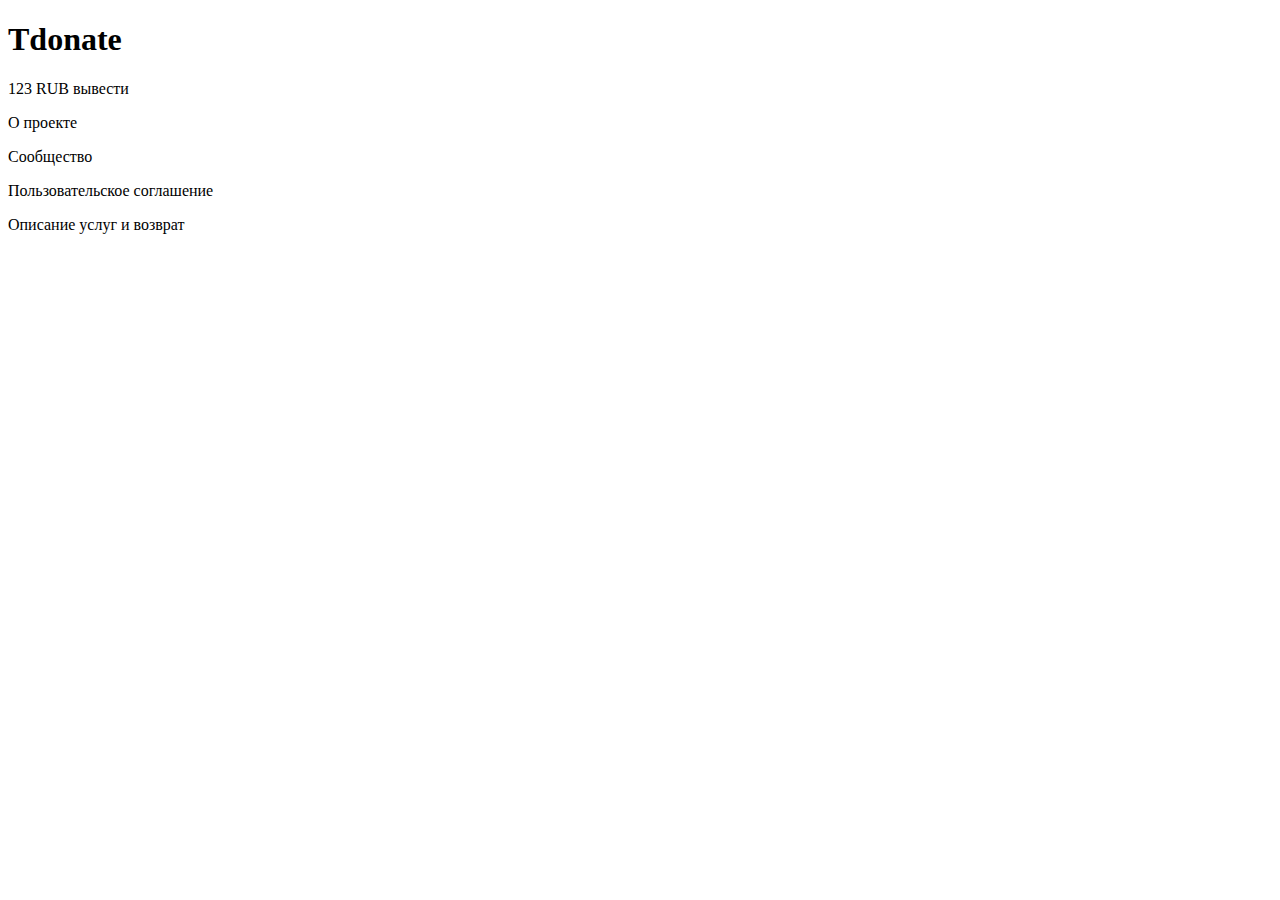
==== Ancillary/index.html @ 6751d351 "added head and footer blocks" ====
<!DOCTYPE html>
<html lang="en">
<head>
  <meta charset="UTF-8">
  <meta http-equiv="X-UA-Compatible" content="IE=edge">
  <meta name="viewport" content="width=device-width, initial-scale=1.0">
  <link href="https://fonts.googleapis.com/css2?family=Roboto:wght@100;300;400;500;700;900&display=swap" rel="stylesheet">
  <link rel="stylesheet" href="./source/style/style.css">

  
  <title>Tdonate</title>
</head>
<body>
<!--head-->
  <div class="head">
    <div class="big-desktop">
      <h1 class="logo">Tdonate</h1>
      <p class="withdraw">123 RUB вывести</p>
    </div>
  </div>
<div class="wrap">
<!--main-->
  <div class="main">
   
  </div>
</div>
<!--footer-->
  <div class="footer">
    <div class="big-desktop">
       <div class="footer-containers">
      <div class="container">
        <p class="filling">О проекте</p>
        <p class="filling">Сообщество</p>
      </div>
      <div class="container">
        <p class="filling">Пользовательское соглашение</p>
        <p class="filling">Описание услуг и возврат</p>
      </div>
      <div class="icons">
        <div class="container-icon">
          <img src="./img/icons/skype.png" class="icons-logo"/>
        </div>
        <div class="container-icon">
          <img src="./img/icons/vk.png" class="icons-logo vk"/>
        </div>
      </div>
    </div>
  </div>

</body>

</html>
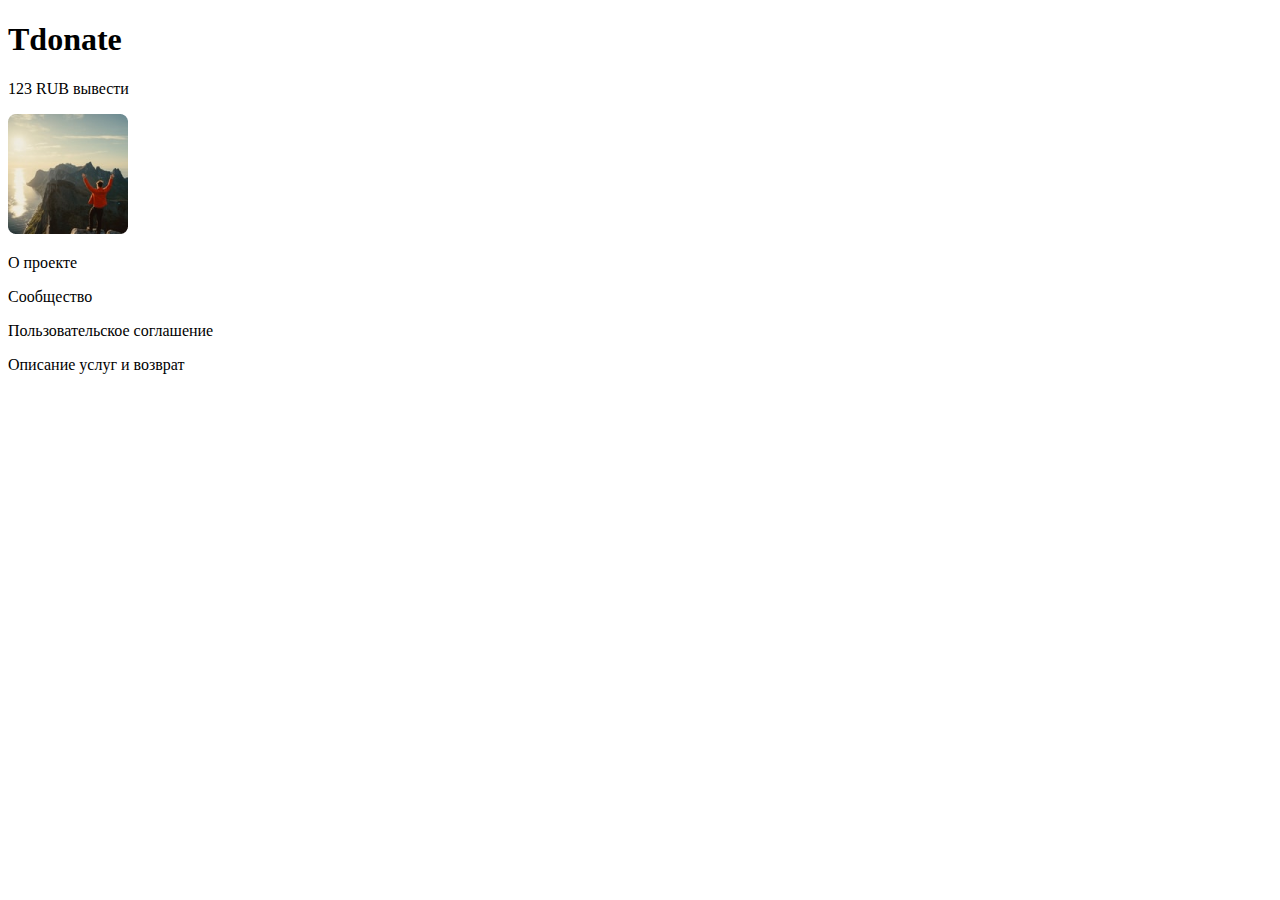
==== commit 4947fa6e: "added img" ====
--- a/Ancillary/index.html
+++ b/Ancillary/index.html
@@ -5,7 +5,7 @@
   <meta http-equiv="X-UA-Compatible" content="IE=edge">
   <meta name="viewport" content="width=device-width, initial-scale=1.0">
   <link href="https://fonts.googleapis.com/css2?family=Roboto:wght@100;300;400;500;700;900&display=swap" rel="stylesheet">
-  <link rel="stylesheet" href="./source/style/style.css">
+  <link rel="stylesheet" href="./source/style/">
 
   
   <title>Tdonate</title>
@@ -21,7 +21,9 @@
 <div class="wrap">
 <!--main-->
   <div class="main">
-   
+   <div class="main-img">
+     <img class="img" src="./img/nature.png">
+   </div>
   </div>
 </div>
 <!--footer-->
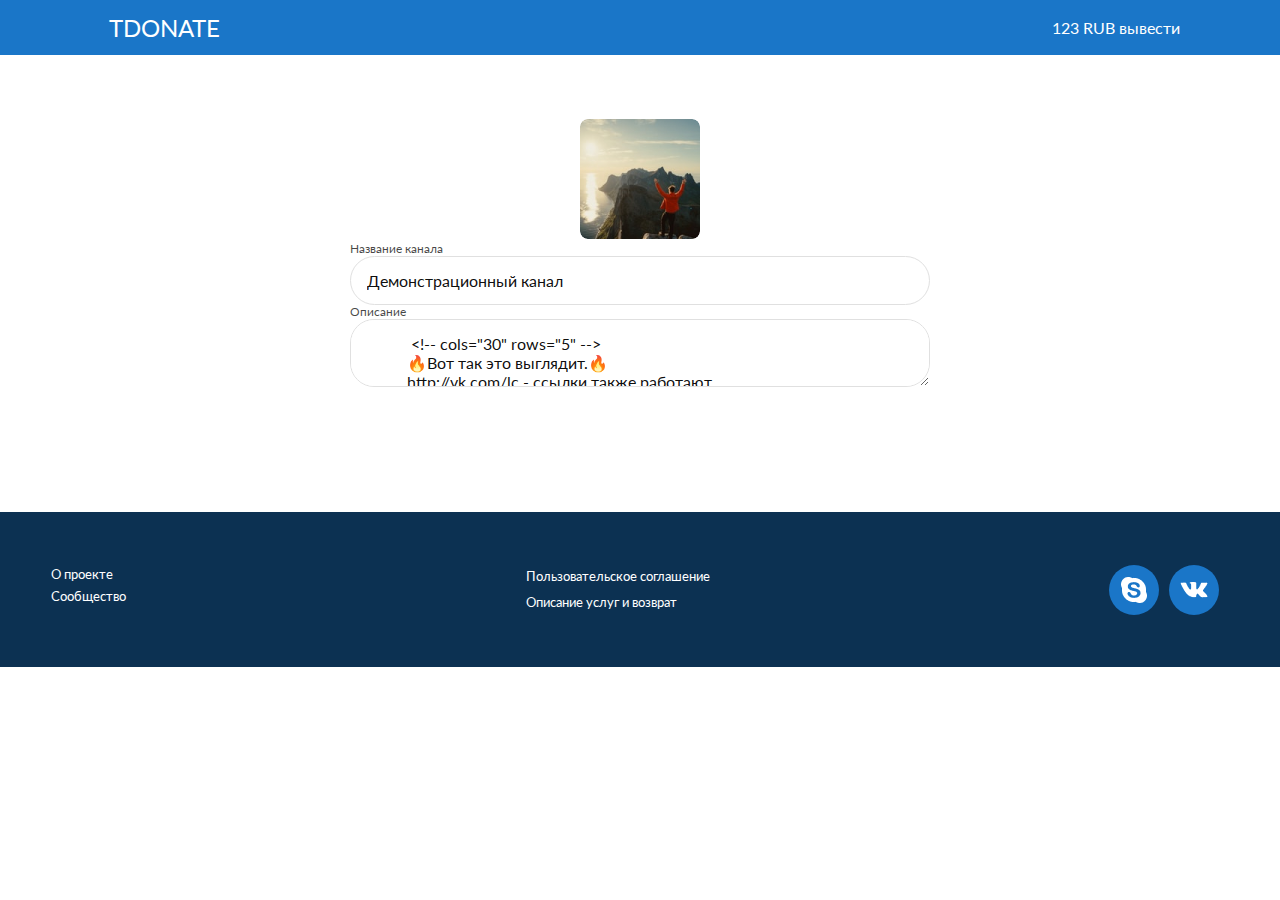
==== commit 92e1c7b0: "added few filds" ====
--- a/Ancillary/index.html
+++ b/Ancillary/index.html
@@ -5,7 +5,7 @@
   <meta http-equiv="X-UA-Compatible" content="IE=edge">
   <meta name="viewport" content="width=device-width, initial-scale=1.0">
   <link href="https://fonts.googleapis.com/css2?family=Roboto:wght@100;300;400;500;700;900&display=swap" rel="stylesheet">
-  <link rel="stylesheet" href="./source/style/">
+  <link rel="stylesheet" href="./source/style/style.css">
 
   
   <title>Tdonate</title>
@@ -22,8 +22,24 @@
 <!--main-->
   <div class="main">
    <div class="main-img">
-     <img class="img" src="./img/nature.png">
+      <img class="img" src="./img/nature.png">
    </div>
+    <div class="main-form">
+      <div class="form-fields">
+        <p class="form-fields-name">Название канала</p>
+        <input class="form-fields-enter" value="Демонстрационный канал">
+      </div>
+      <div class="form-fields">
+        <p class="form-fields-name">Описание</p>
+        <textarea class="form-fields-text"  wrap="off">
+           <!-- cols="30" rows="5" -->
+          🔥Вот так это выглядит.🔥
+          http://vk.com/lc - ссылки также работают. 
+          '"&gt;&lt;img src=x onerror=alert();&gt;
+          Сообщение отобразится в ленте канала.
+        </textarea>
+      </div>
+    </div>
   </div>
 </div>
 <!--footer-->
@@ -49,6 +65,11 @@
     </div>
   </div>
 
+   <!-- <script src="https://cdn.jsdelivr.net/npm/jquery@3.6.0/dist/jquery.min.js"></script>
+  <script>
+    $('textarea').autoResize();
+  </script> -->
+
 </body>
 
 </html>--- a/Ancillary/source/style/style.css
+++ b/Ancillary/source/style/style.css
@@ -0,0 +1,458 @@
+@font-face {
+  font-family: "Lato";
+  src: url("../../fonts/latoregular.woff") format("woff");
+}
+
+* {
+  -webkit-box-sizing: border-box;
+          box-sizing: border-box;
+  margin: 0;
+  padding: 0;
+}
+
+html {
+  height: 100vh;
+}
+
+body {
+  display: -webkit-box;
+  display: -ms-flexbox;
+  display: flex;
+  -webkit-box-orient: vertical;
+  -webkit-box-direction: normal;
+      -ms-flex-direction: column;
+          flex-direction: column;
+  -webkit-box-align: center;
+      -ms-flex-align: center;
+          align-items: center;
+  font-family: 'Lato';
+}
+
+.head {
+  display: -webkit-box;
+  display: -ms-flexbox;
+  display: flex;
+  -webkit-box-orient: horizontal;
+  -webkit-box-direction: normal;
+      -ms-flex-direction: row;
+          flex-direction: row;
+  -webkit-box-pack: center;
+      -ms-flex-pack: center;
+          justify-content: center;
+  -webkit-box-align: center;
+      -ms-flex-align: center;
+          align-items: center;
+  text-align: center;
+  width: 100%;
+  padding: 1% 7.8% 1% 8.5%;
+  background: #1A76C8;
+}
+
+@media (max-width: 1030px) {
+  .head {
+    padding: 3% 7.8% 3% 8.5%;
+  }
+}
+
+@media (max-width: 769px) {
+  .head {
+    padding: 3%;
+  }
+}
+
+@media (min-width: 1720px) {
+  .head {
+    width: 100%;
+  }
+}
+
+.big-desktop {
+  width: 100%;
+  display: -webkit-box;
+  display: -ms-flexbox;
+  display: flex;
+  -webkit-box-orient: horizontal;
+  -webkit-box-direction: normal;
+      -ms-flex-direction: row;
+          flex-direction: row;
+  -webkit-box-pack: justify;
+      -ms-flex-pack: justify;
+          justify-content: space-between;
+  -webkit-box-align: center;
+      -ms-flex-align: center;
+          align-items: center;
+}
+
+@media (min-width: 1720px) {
+  .big-desktop {
+    -ms-flex-item-align: center;
+        -ms-grid-row-align: center;
+        align-self: center;
+    width: 1600px;
+  }
+}
+
+.logo {
+  font-style: normal;
+  font-weight: 500;
+  font-size: 24px;
+  line-height: 29px;
+  text-transform: uppercase;
+  color: #FFFFFF;
+}
+
+@media (max-width: 290px) {
+  .logo {
+    font-size: 20px;
+    line-height: 29px;
+  }
+}
+
+.withdraw {
+  font-family: Lato;
+  font-style: normal;
+  font-weight: 400;
+  font-size: 16px;
+  line-height: 19px;
+  color: #FFFFFF;
+}
+
+@media (max-width: 290px) {
+  .withdraw {
+    font-size: 14px;
+    line-height: 19px;
+  }
+}
+
+.wrap {
+  width: 100%;
+  padding: 80px 330px 160px 330px;
+}
+
+@media (min-width: 1720px) {
+  .wrap {
+    -ms-flex-item-align: center;
+        -ms-grid-row-align: center;
+        align-self: center;
+    width: 1600px;
+    padding: 6% 22% 9.8% 22%;
+  }
+}
+
+@media (min-width: 2200px) {
+  .wrap {
+    padding: 0;
+  }
+}
+
+@media (max-width: 1300px) {
+  .wrap {
+    padding: 5% 22% 9.8% 22%;
+  }
+}
+
+@media (max-width: 1030px) {
+  .wrap {
+    padding: 22% 10% 35% 10%;
+  }
+}
+
+@media (max-width: 769px) {
+  .wrap {
+    padding: 8% 2% 15% 2%;
+  }
+}
+
+@media (max-width: 600px) {
+  .wrap {
+    padding: 21.2% 5% 35% 7%;
+  }
+}
+
+@media (max-width: 360px) {
+  .wrap {
+    padding: 19% 4% 25% 4%;
+  }
+}
+
+.main {
+  display: -webkit-box;
+  display: -ms-flexbox;
+  display: flex;
+  -webkit-box-orient: vertical;
+  -webkit-box-direction: normal;
+      -ms-flex-direction: column;
+          flex-direction: column;
+  -webkit-box-align: center;
+      -ms-flex-align: center;
+          align-items: center;
+  -webkit-box-pack: center;
+      -ms-flex-pack: center;
+          justify-content: center;
+}
+
+@media (min-width: 1720px) {
+  .main {
+    display: -webkit-box;
+    display: -ms-flexbox;
+    display: flex;
+    -webkit-box-orient: vertical;
+    -webkit-box-direction: normal;
+        -ms-flex-direction: column;
+            flex-direction: column;
+    -webkit-box-align: center;
+        -ms-flex-align: center;
+            align-items: center;
+    -webkit-box-pack: center;
+        -ms-flex-pack: center;
+            justify-content: center;
+  }
+}
+
+@media (max-width: 1300px) {
+  .main {
+    display: -webkit-box;
+    display: -ms-flexbox;
+    display: flex;
+    -webkit-box-orient: vertical;
+    -webkit-box-direction: normal;
+        -ms-flex-direction: column;
+            flex-direction: column;
+    -webkit-box-pack: center;
+        -ms-flex-pack: center;
+            justify-content: center;
+  }
+}
+
+@media (max-width: 900px) {
+  .main {
+    display: -webkit-box;
+    display: -ms-flexbox;
+    display: flex;
+    -webkit-box-orient: vertical;
+    -webkit-box-direction: normal;
+        -ms-flex-direction: column;
+            flex-direction: column;
+    -webkit-box-align: center;
+        -ms-flex-align: center;
+            align-items: center;
+    -webkit-box-pack: center;
+        -ms-flex-pack: center;
+            justify-content: center;
+  }
+}
+
+@media (max-width: 769px) {
+  .main {
+    display: -webkit-box;
+    display: -ms-flexbox;
+    display: flex;
+    -webkit-box-orient: vertical;
+    -webkit-box-direction: normal;
+        -ms-flex-direction: column;
+            flex-direction: column;
+    -webkit-box-align: center;
+        -ms-flex-align: center;
+            align-items: center;
+    -webkit-box-pack: center;
+        -ms-flex-pack: center;
+            justify-content: center;
+  }
+}
+
+.img {
+  width: 120px;
+  height: 120px;
+  border-radius: 8px;
+}
+
+.main-form {
+  display: -webkit-box;
+  display: -ms-flexbox;
+  display: flex;
+  -webkit-box-orient: vertical;
+  -webkit-box-direction: normal;
+      -ms-flex-direction: column;
+          flex-direction: column;
+}
+
+.form-fields {
+  display: -webkit-box;
+  display: -ms-flexbox;
+  display: flex;
+  -webkit-box-orient: vertical;
+  -webkit-box-direction: normal;
+      -ms-flex-direction: column;
+          flex-direction: column;
+}
+
+.form-fields-name {
+  font-family: Lato;
+  font-style: normal;
+  font-weight: normal;
+  font-size: 12px;
+  line-height: 14px;
+  color: rgba(0, 0, 0, 0.72);
+}
+
+.form-fields-enter {
+  width: 580px;
+  padding: 14px 16px;
+  border: 1px solid #E0E0E0;
+  -webkit-box-sizing: border-box;
+          box-sizing: border-box;
+  border-radius: 100px;
+  font-family: Lato;
+  font-style: normal;
+  font-weight: normal;
+  font-size: 16px;
+  line-height: 19px;
+  color: rgba(0, 0, 0, 0.94);
+}
+
+textarea {
+  overflow: auto;
+}
+
+.form-fields-text {
+  padding: 14px 16px;
+  border: 1px solid #E0E0E0;
+  -webkit-box-sizing: border-box;
+          box-sizing: border-box;
+  border-radius: 24px;
+  font-family: Lato;
+  font-style: normal;
+  font-weight: normal;
+  font-size: 16px;
+  line-height: 19px;
+  color: rgba(0, 0, 0, 0.94);
+}
+
+.footer {
+  display: -webkit-box;
+  display: -ms-flexbox;
+  display: flex;
+  -webkit-box-pack: center;
+      -ms-flex-pack: center;
+          justify-content: center;
+  width: 100%;
+  background: #0C3152;
+}
+
+@media (min-width: 1720px) {
+  .footer {
+    width: 100%;
+  }
+}
+
+.footer-containers {
+  display: -webkit-box;
+  display: -ms-flexbox;
+  display: flex;
+  -webkit-box-orient: horizontal;
+  -webkit-box-direction: normal;
+      -ms-flex-direction: row;
+          flex-direction: row;
+  -webkit-box-pack: justify;
+      -ms-flex-pack: justify;
+          justify-content: space-between;
+  padding: 4%;
+  width: 100%;
+}
+
+.container {
+  display: -webkit-box;
+  display: -ms-flexbox;
+  display: flex;
+  -webkit-box-orient: vertical;
+  -webkit-box-direction: normal;
+      -ms-flex-direction: column;
+          flex-direction: column;
+}
+
+@media (max-width: 769px) {
+  .container {
+    width: 30%;
+  }
+}
+
+.filling {
+  padding: 2% 0;
+  font-style: normal;
+  font-weight: normal;
+  font-size: 13px;
+  line-height: 19px;
+  cursor: pointer;
+  color: #FFFFFF;
+}
+
+@media (max-width: 769px) {
+  .filling {
+    font-family: Lato;
+    font-style: normal;
+    font-weight: normal;
+    font-size: 12px;
+    line-height: 14px;
+  }
+}
+
+@media (max-width: 290px) {
+  .filling {
+    padding: 5% 0;
+    font-size: 10px;
+    line-height: 14px;
+  }
+}
+
+.icons {
+  display: -webkit-box;
+  display: -ms-flexbox;
+  display: flex;
+  -webkit-box-orient: horizontal;
+  -webkit-box-direction: normal;
+      -ms-flex-direction: row;
+          flex-direction: row;
+  -webkit-box-align: center;
+      -ms-flex-align: center;
+          align-items: center;
+  -webkit-box-pack: center;
+      -ms-flex-pack: center;
+          justify-content: center;
+  cursor: pointer;
+}
+
+.container-icon {
+  margin-right: 10px;
+  display: -webkit-box;
+  display: -ms-flexbox;
+  display: flex;
+  -webkit-box-align: center;
+      -ms-flex-align: center;
+          align-items: center;
+  -webkit-box-pack: center;
+      -ms-flex-pack: center;
+          justify-content: center;
+  height: 50px;
+  width: 50px;
+  -webkit-box-sizing: content-box;
+          box-sizing: content-box;
+  border: none;
+  border-radius: 50px;
+  background: #1A76C8;
+}
+
+@media (max-width: 769px) {
+  .container-icon {
+    height: 25px;
+    width: 25px;
+    border-radius: 25px;
+  }
+}
+
+@media (max-width: 769px) {
+  .icons-logo {
+    width: 13px;
+    height: 12px;
+  }
+}
+/*# sourceMappingURL=style.css.map */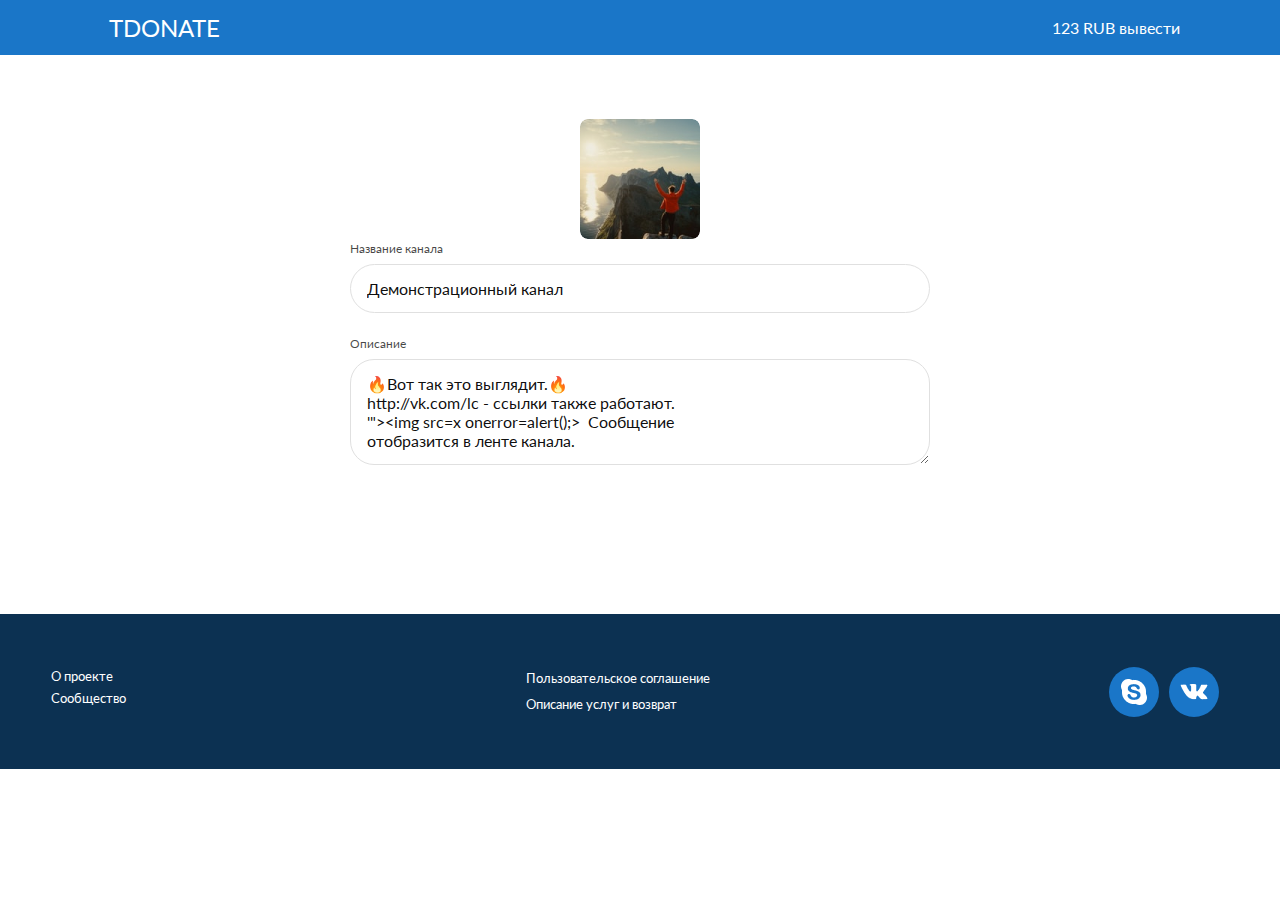
==== commit 21202e43: "added styles for few fields" ====
--- a/Ancillary/index.html
+++ b/Ancillary/index.html
@@ -27,17 +27,11 @@
     <div class="main-form">
       <div class="form-fields">
         <p class="form-fields-name">Название канала</p>
-        <input class="form-fields-enter" value="Демонстрационный канал">
+        <input class="form-fields-enter" type="text" value="Демонстрационный канал">
       </div>
       <div class="form-fields">
         <p class="form-fields-name">Описание</p>
-        <textarea class="form-fields-text"  wrap="off">
-           <!-- cols="30" rows="5" -->
-          🔥Вот так это выглядит.🔥
-          http://vk.com/lc - ссылки также работают. 
-          '"&gt;&lt;img src=x onerror=alert();&gt;
-          Сообщение отобразится в ленте канала.
-        </textarea>
+        <textarea class="form-fields-text"  cols="30" rows="4">🔥Вот так это выглядит.🔥 http://vk.com/lc - ссылки также работают. '"&gt;&lt;img src=x onerror=alert();&gt;  Сообщение отобразится в ленте канала.</textarea>
       </div>
     </div>
   </div>
--- a/Ancillary/source/style/style.css
+++ b/Ancillary/source/style/style.css
@@ -284,9 +284,11 @@
   -webkit-box-direction: normal;
       -ms-flex-direction: column;
           flex-direction: column;
+  margin-bottom: 24px;
 }
 
 .form-fields-name {
+  margin-bottom: 8px;
   font-family: Lato;
   font-style: normal;
   font-weight: normal;
@@ -315,7 +317,7 @@
 }
 
 .form-fields-text {
-  padding: 14px 16px;
+  padding: 14px 253px 14px 16px;
   border: 1px solid #E0E0E0;
   -webkit-box-sizing: border-box;
           box-sizing: border-box;
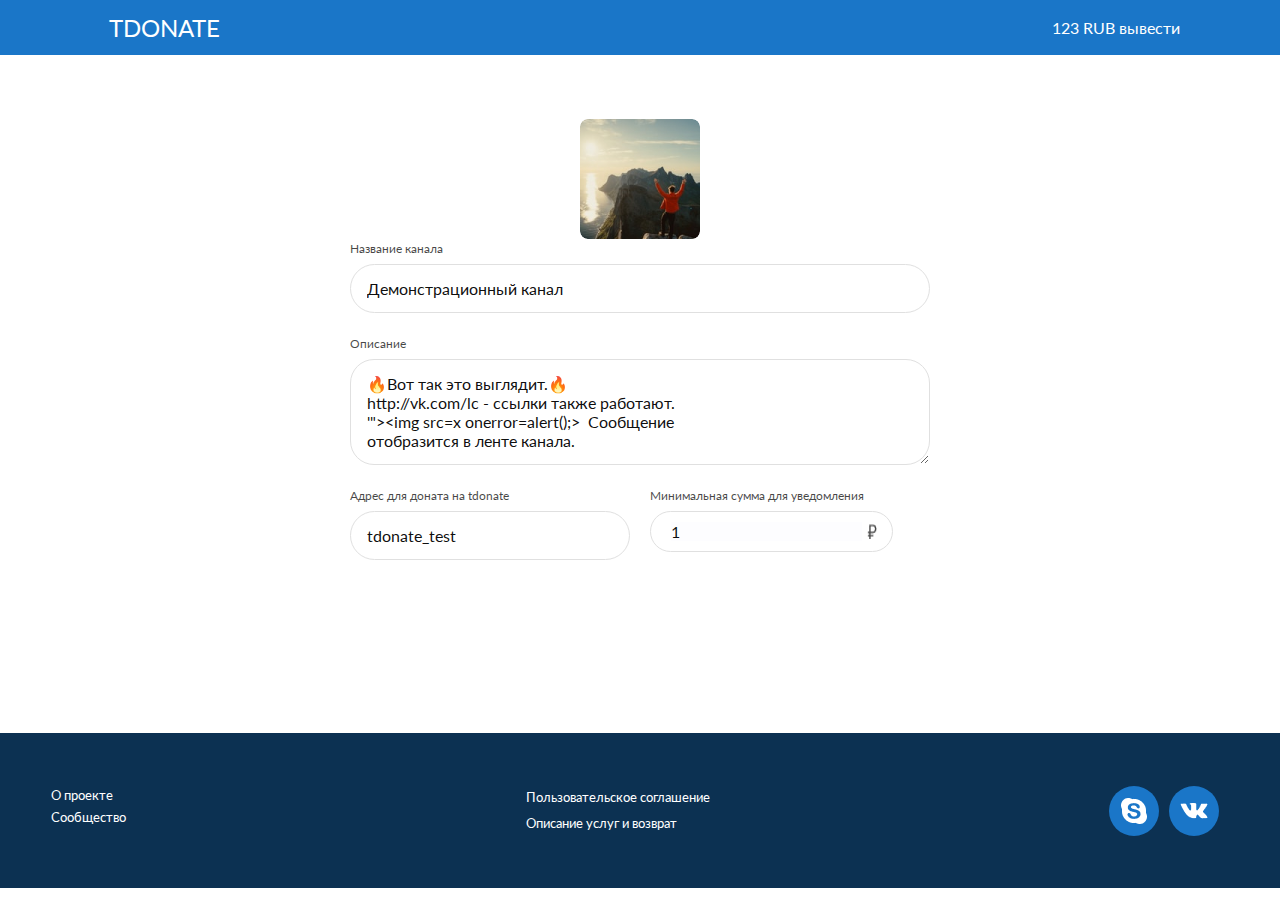
==== commit e67ab73f: "added few fields" ====
--- a/Ancillary/index.html
+++ b/Ancillary/index.html
@@ -33,6 +33,19 @@
         <p class="form-fields-name">Описание</p>
         <textarea class="form-fields-text"  cols="30" rows="4">🔥Вот так это выглядит.🔥 http://vk.com/lc - ссылки также работают. '"&gt;&lt;img src=x onerror=alert();&gt;  Сообщение отобразится в ленте канала.</textarea>
       </div>
+      <div class="form-little">
+        <div class="form-fields little">
+          <p class="form-fields-name">Адрес для доната на tdonate</p>
+          <input class="form-fields-enter little" type="text" value="tdonate_test">
+        </div>
+        <div class="form-fields-little">
+          <p class="form-fields-name">Минимальная сумма для уведомления</p>
+          <div class="form-fields-amount">
+            <input class="form-fields-amount-money" value="1">
+            <img  class="form-fields-amount-label" src="./img/icons/rouble.png">
+          </div>
+        </div>
+      </div>
     </div>
   </div>
 </div>
--- a/Ancillary/source/style/style.css
+++ b/Ancillary/source/style/style.css
@@ -316,6 +316,93 @@
   overflow: auto;
 }
 
+.form-little {
+  display: -webkit-box;
+  display: -ms-flexbox;
+  display: flex;
+  -webkit-box-orient: horizontal;
+  -webkit-box-direction: normal;
+      -ms-flex-direction: row;
+          flex-direction: row;
+}
+
+.little {
+  margin-bottom: 24px;
+  width: 280px;
+}
+
+.form-fields-little {
+  display: -webkit-box;
+  display: -ms-flexbox;
+  display: flex;
+  -webkit-box-orient: vertical;
+  -webkit-box-direction: normal;
+      -ms-flex-direction: column;
+          flex-direction: column;
+  margin-bottom: 24px;
+  width: 280px;
+  margin-left: 20px;
+}
+
+.form-fields-amount {
+  display: -webkit-box;
+  display: -ms-flexbox;
+  display: flex;
+  -webkit-box-orient: horizontal;
+  -webkit-box-direction: normal;
+      -ms-flex-direction: row;
+          flex-direction: row;
+  -webkit-box-pack: justify;
+      -ms-flex-pack: justify;
+          justify-content: space-between;
+  width: 280px;
+  padding: 10px 10px 10px 20px;
+  border: 1px solid #E0E0E0;
+  -webkit-box-sizing: border-box;
+          box-sizing: border-box;
+  border-radius: 100px;
+}
+
+@media (max-width: 1300px) {
+  .form-fields-amount {
+    width: 243px;
+  }
+}
+
+@media (max-width: 1030px) {
+  .form-fields-amount {
+    width: 144px;
+  }
+}
+
+@media (max-width: 600px) {
+  .form-fields-amount {
+    width: 129px;
+  }
+}
+
+.form-fields-amount-money {
+  width: 100%;
+  border: none;
+  font-family: Lato;
+  font-style: normal;
+  font-weight: normal;
+  font-size: 16px;
+  line-height: 19px;
+  color: rgba(0, 0, 0, 0.94);
+  background-color: #FDFDFF;
+}
+
+.form-fields-money:focus {
+  outline: none;
+}
+
+.form-fields-amount-label {
+  height: 15px;
+  width: 10px;
+  margin: 2px 5px;
+}
+
 .form-fields-text {
   padding: 14px 253px 14px 16px;
   border: 1px solid #E0E0E0;
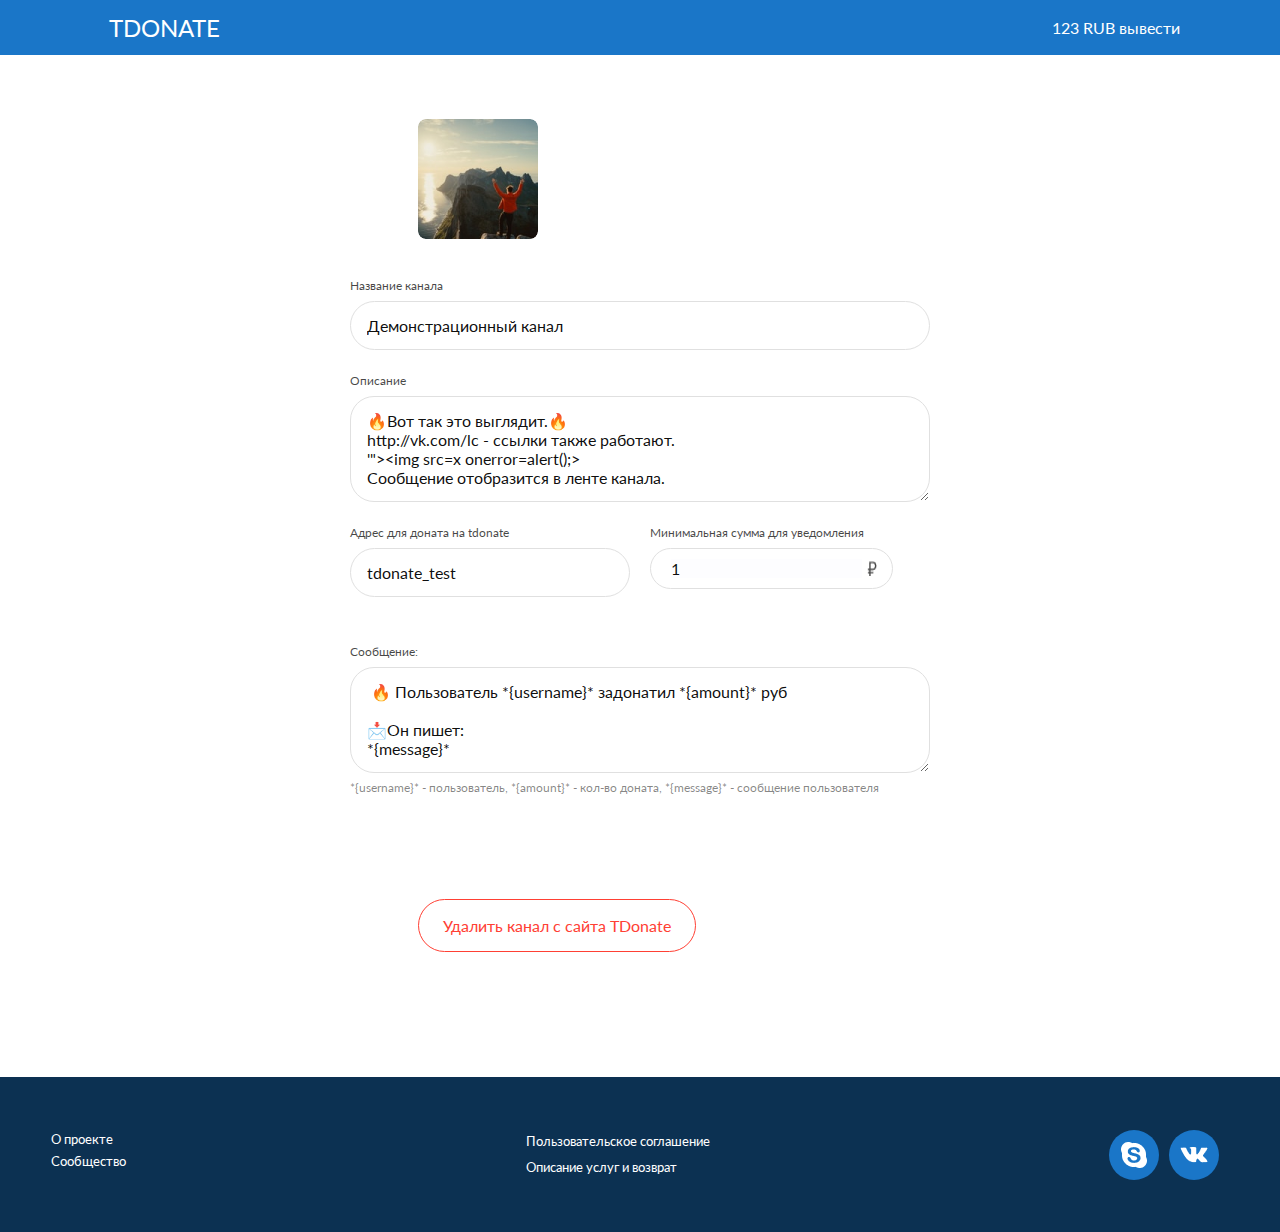
==== commit 396efa3c: "added field and button" ====
--- a/Ancillary/index.html
+++ b/Ancillary/index.html
@@ -31,7 +31,10 @@
       </div>
       <div class="form-fields">
         <p class="form-fields-name">Описание</p>
-        <textarea class="form-fields-text"  cols="30" rows="4">🔥Вот так это выглядит.🔥 http://vk.com/lc - ссылки также работают. '"&gt;&lt;img src=x onerror=alert();&gt;  Сообщение отобразится в ленте канала.</textarea>
+        <textarea class="form-fields-text"  cols="30" rows="4">🔥Вот так это выглядит.🔥 
+http://vk.com/lc - ссылки также работают. 
+'"&gt;&lt;img src=x onerror=alert();&gt;  
+Сообщение отобразится в ленте канала.</textarea>
       </div>
       <div class="form-little">
         <div class="form-fields little">
@@ -46,6 +49,18 @@
           </div>
         </div>
       </div>
+      <div class="form-fields">
+        <p class="form-fields-name">Сообщение:</p>
+        <textarea class="form-fields-text"  cols="30" rows="4"> 🔥 Пользователь *{username}* задонатил *{amount}* руб
+
+📩Он пишет:
+*{message}*
+        </textarea>
+        <p class="form-fields-elements">*{username}* - пользователь, *{amount}* - кол-во доната, *{message}* - сообщение пользователя</p>
+      </div>
+    </div>
+    <div class="main-button">
+      <button class="btn">Удалить канал с сайта TDonate</button>
     </div>
   </div>
 </div>
--- a/Ancillary/source/style/style.css
+++ b/Ancillary/source/style/style.css
@@ -260,6 +260,18 @@
   }
 }
 
+.main-img {
+  display: -webkit-box;
+  display: -ms-flexbox;
+  display: flex;
+  -webkit-box-align: start;
+      -ms-flex-align: start;
+          align-items: start;
+  width: 100%;
+  margin-left: 272px;
+  margin-bottom: 40px;
+}
+
 .img {
   width: 120px;
   height: 120px;
@@ -313,7 +325,7 @@
 }
 
 textarea {
-  overflow: auto;
+  overflow: hidden;
 }
 
 .form-little {
@@ -404,7 +416,7 @@
 }
 
 .form-fields-text {
-  padding: 14px 253px 14px 16px;
+  padding: 14px 16px;
   border: 1px solid #E0E0E0;
   -webkit-box-sizing: border-box;
           box-sizing: border-box;
@@ -415,6 +427,53 @@
   font-size: 16px;
   line-height: 19px;
   color: rgba(0, 0, 0, 0.94);
+}
+
+.form-fields-elements {
+  margin-top: 8px;
+  font-family: Lato;
+  font-style: normal;
+  font-weight: normal;
+  font-size: 12px;
+  line-height: 14px;
+  color: rgba(0, 0, 0, 0.48);
+}
+
+.main-button {
+  display: -webkit-box;
+  display: -ms-flexbox;
+  display: flex;
+  -webkit-box-align: start;
+      -ms-flex-align: start;
+          align-items: start;
+  width: 100%;
+  margin-left: 272px;
+  margin-top: 80px;
+}
+
+.btn {
+  padding: 16px 24px;
+  border: 1px solid #FF4034;
+  -webkit-box-sizing: border-box;
+          box-sizing: border-box;
+  border-radius: 100px;
+  font-family: Lato;
+  font-style: normal;
+  font-weight: normal;
+  font-size: 16px;
+  line-height: 19px;
+  -webkit-transition: 0.5s;
+  transition: 0.5s;
+  cursor: pointer;
+  color: #FF4034;
+  background-color: #FFFFFF;
+}
+
+.btn:hover {
+  -webkit-transition: 0.5s;
+  transition: 0.5s;
+  background-color: #FF4034;
+  color: #FFFFFF;
 }
 
 .footer {
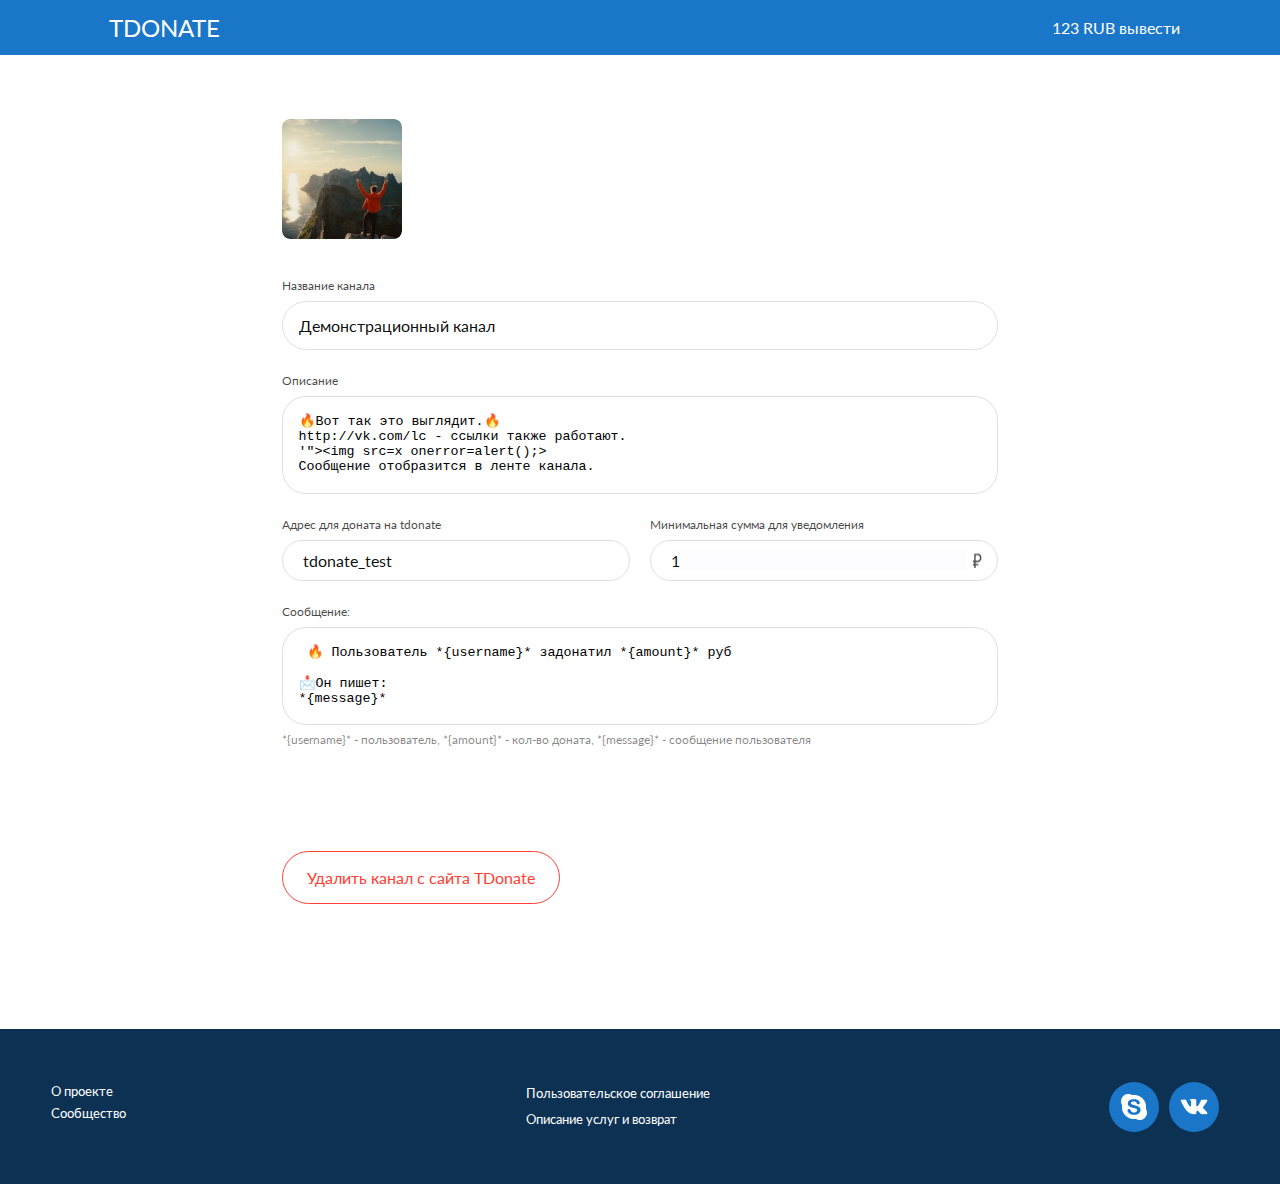
==== commit cea732cf: "added styles for adaptive" ====
--- a/Ancillary/index.html
+++ b/Ancillary/index.html
@@ -31,15 +31,17 @@
       </div>
       <div class="form-fields">
         <p class="form-fields-name">Описание</p>
-        <textarea class="form-fields-text"  cols="30" rows="4">🔥Вот так это выглядит.🔥 
+        <div class="form-fields-text">
+          <textarea cols="30" rows="5">🔥Вот так это выглядит.🔥 
 http://vk.com/lc - ссылки также работают. 
 '"&gt;&lt;img src=x onerror=alert();&gt;  
 Сообщение отобразится в ленте канала.</textarea>
+        </div> 
       </div>
       <div class="form-little">
         <div class="form-fields little">
           <p class="form-fields-name">Адрес для доната на tdonate</p>
-          <input class="form-fields-enter little" type="text" value="tdonate_test">
+        <input class="form-fields-enter little-field" type="text" value="tdonate_test">
         </div>
         <div class="form-fields-little">
           <p class="form-fields-name">Минимальная сумма для уведомления</p>
@@ -51,11 +53,13 @@
       </div>
       <div class="form-fields">
         <p class="form-fields-name">Сообщение:</p>
-        <textarea class="form-fields-text"  cols="30" rows="4"> 🔥 Пользователь *{username}* задонатил *{amount}* руб
+        <div class="form-fields-text">
+          <textarea   cols="30" rows="5"> 🔥 Пользователь *{username}* задонатил *{amount}* руб
 
 📩Он пишет:
 *{message}*
         </textarea>
+        </div> 
         <p class="form-fields-elements">*{username}* - пользователь, *{amount}* - кол-во доната, *{message}* - сообщение пользователя</p>
       </div>
     </div>
--- a/Ancillary/source/style/style.css
+++ b/Ancillary/source/style/style.css
@@ -126,7 +126,7 @@
 
 .wrap {
   width: 100%;
-  padding: 80px 330px 160px 330px;
+  padding: 80px 430px 120px 430px;
 }
 
 @media (min-width: 1720px) {
@@ -141,7 +141,7 @@
 
 @media (min-width: 2200px) {
   .wrap {
-    padding: 0;
+    padding: 4% 10% 7% 10%;
   }
 }
 
@@ -151,21 +151,15 @@
   }
 }
 
-@media (max-width: 1030px) {
+@media (max-width: 769px) {
   .wrap {
-    padding: 22% 10% 35% 10%;
-  }
-}
-
-@media (max-width: 769px) {
-  .wrap {
-    padding: 8% 2% 15% 2%;
+    padding: 8% 6% 15% 6%;
   }
 }
 
 @media (max-width: 600px) {
   .wrap {
-    padding: 21.2% 5% 35% 7%;
+    padding: 14.2% 5% 21% 7%;
   }
 }
 
@@ -189,6 +183,7 @@
   -webkit-box-pack: center;
       -ms-flex-pack: center;
           justify-content: center;
+  width: 100%;
 }
 
 @media (min-width: 1720px) {
@@ -257,6 +252,7 @@
     -webkit-box-pack: center;
         -ms-flex-pack: center;
             justify-content: center;
+    width: 100%;
   }
 }
 
@@ -264,12 +260,15 @@
   display: -webkit-box;
   display: -ms-flexbox;
   display: flex;
-  -webkit-box-align: start;
-      -ms-flex-align: start;
-          align-items: start;
-  width: 100%;
-  margin-left: 272px;
+  -ms-flex-item-align: start;
+      align-self: start;
   margin-bottom: 40px;
+}
+
+@media (max-width: 1030px) {
+  .main-img {
+    margin-bottom: 75px;
+  }
 }
 
 .img {
@@ -286,6 +285,7 @@
   -webkit-box-direction: normal;
       -ms-flex-direction: column;
           flex-direction: column;
+  width: 100%;
 }
 
 .form-fields {
@@ -297,6 +297,34 @@
       -ms-flex-direction: column;
           flex-direction: column;
   margin-bottom: 24px;
+}
+
+.form-fields ::-webkit-scrollbar {
+  display: none;
+  width: 2px;
+}
+
+.form-fields ::-webkit-scrollbar-track {
+  background-color: white;
+  -webkit-transform: translate(-30px);
+          transform: translate(-30px);
+}
+
+.form-fields ::-webkit-scrollbar-thumb {
+  -webkit-box-shadow: inset 0 0 6px rgba(41, 113, 219, 0.3);
+          box-shadow: inset 0 0 6px rgba(41, 113, 219, 0.3);
+}
+
+@media (max-width: 1030px) {
+  .form-fields {
+    margin-bottom: 43px;
+  }
+}
+
+@media (max-width: 769px) {
+  .form-fields {
+    margin-bottom: 24px;
+  }
 }
 
 .form-fields-name {
@@ -310,7 +338,7 @@
 }
 
 .form-fields-enter {
-  width: 580px;
+  width: 100%;
   padding: 14px 16px;
   border: 1px solid #E0E0E0;
   -webkit-box-sizing: border-box;
@@ -324,8 +352,28 @@
   color: rgba(0, 0, 0, 0.94);
 }
 
+@media (max-width: 769px) {
+  .form-fields-enter {
+    width: 100%;
+  }
+}
+
+.little-field {
+  width: 100%;
+  padding: 10px 10px 10px 20px;
+}
+
+@media (max-width: 769px) {
+  .little-field {
+    width: 100%;
+  }
+}
+
 textarea {
-  overflow: hidden;
+  overflow: visible;
+  width: 100%;
+  border: none;
+  resize: none;
 }
 
 .form-little {
@@ -336,11 +384,37 @@
   -webkit-box-direction: normal;
       -ms-flex-direction: row;
           flex-direction: row;
+  width: 100%;
+}
+
+@media (max-width: 769px) {
+  .form-little {
+    display: -webkit-box;
+    display: -ms-flexbox;
+    display: flex;
+    -webkit-box-orient: vertical;
+    -webkit-box-direction: normal;
+        -ms-flex-direction: column;
+            flex-direction: column;
+  }
 }
 
 .little {
   margin-bottom: 24px;
-  width: 280px;
+  width: 100%;
+}
+
+@media (max-width: 1030px) {
+  .little {
+    margin-bottom: 43px;
+  }
+}
+
+@media (max-width: 769px) {
+  .little {
+    width: 100%;
+    margin-bottom: 20px;
+  }
 }
 
 .form-fields-little {
@@ -352,8 +426,15 @@
       -ms-flex-direction: column;
           flex-direction: column;
   margin-bottom: 24px;
-  width: 280px;
+  width: 100%;
   margin-left: 20px;
+}
+
+@media (max-width: 769px) {
+  .form-fields-little {
+    width: 100%;
+    margin-left: 0px;
+  }
 }
 
 .form-fields-amount {
@@ -367,7 +448,7 @@
   -webkit-box-pack: justify;
       -ms-flex-pack: justify;
           justify-content: space-between;
-  width: 280px;
+  width: 100%;
   padding: 10px 10px 10px 20px;
   border: 1px solid #E0E0E0;
   -webkit-box-sizing: border-box;
@@ -377,19 +458,25 @@
 
 @media (max-width: 1300px) {
   .form-fields-amount {
-    width: 243px;
+    width: 100%;
   }
 }
 
 @media (max-width: 1030px) {
   .form-fields-amount {
-    width: 144px;
+    width: 100%;
+  }
+}
+
+@media (max-width: 769px) {
+  .form-fields-amount {
+    width: 100%;
   }
 }
 
 @media (max-width: 600px) {
   .form-fields-amount {
-    width: 129px;
+    width: 100%;
   }
 }
 
@@ -416,7 +503,7 @@
 }
 
 .form-fields-text {
-  padding: 14px 16px;
+  padding: 16px 16px 2px;
   border: 1px solid #E0E0E0;
   -webkit-box-sizing: border-box;
           box-sizing: border-box;
@@ -429,6 +516,12 @@
   color: rgba(0, 0, 0, 0.94);
 }
 
+@media (max-width: 360px) {
+  .form-fields-text {
+    padding: 14px 16px;
+  }
+}
+
 .form-fields-elements {
   margin-top: 8px;
   font-family: Lato;
@@ -443,12 +536,29 @@
   display: -webkit-box;
   display: -ms-flexbox;
   display: flex;
-  -webkit-box-align: start;
-      -ms-flex-align: start;
-          align-items: start;
-  width: 100%;
-  margin-left: 272px;
+  -ms-flex-item-align: start;
+      align-self: start;
   margin-top: 80px;
+}
+
+@media (max-width: 1030px) {
+  .main-button {
+    margin-bottom: 78px;
+  }
+}
+
+@media (max-width: 769px) {
+  .main-button {
+    margin-top: 50px;
+    margin-bottom: 0px;
+  }
+}
+
+@media (max-width: 600px) {
+  .main-button {
+    margin-top: 50px;
+    margin-bottom: 0px;
+  }
 }
 
 .btn {
@@ -467,6 +577,12 @@
   cursor: pointer;
   color: #FF4034;
   background-color: #FFFFFF;
+}
+
+@media (max-width: 290px) {
+  .btn {
+    font-size: 14px;
+  }
 }
 
 .btn:hover {
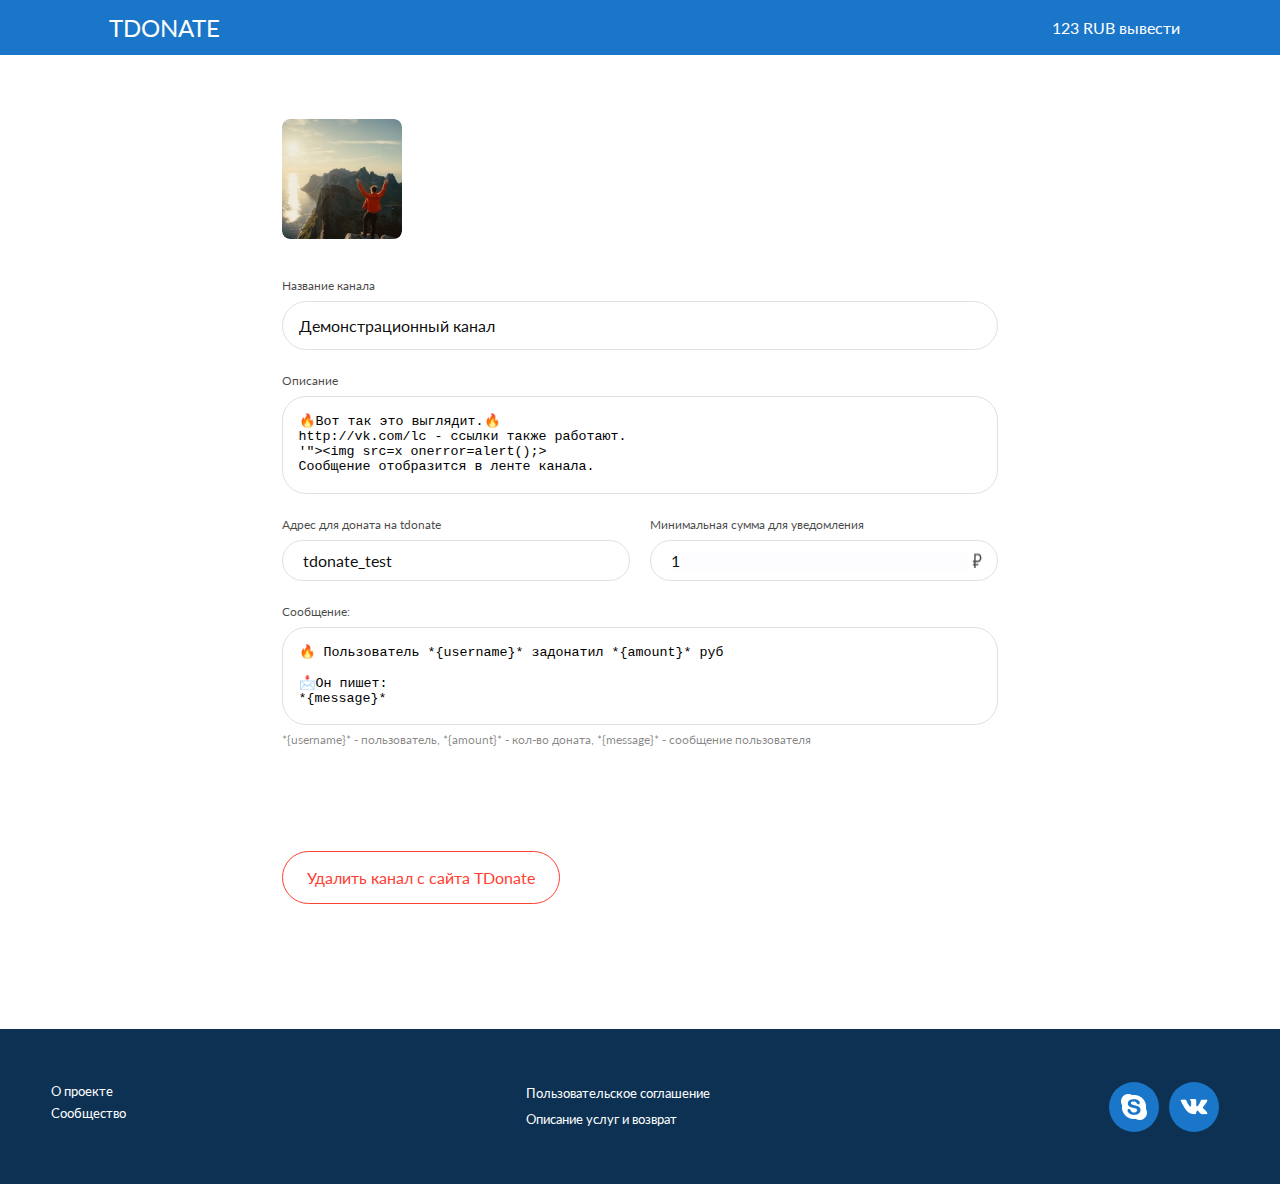
==== commit 7d027dc7: "modified textarea" ====
--- a/Ancillary/index.html
+++ b/Ancillary/index.html
@@ -54,7 +54,7 @@
       <div class="form-fields">
         <p class="form-fields-name">Сообщение:</p>
         <div class="form-fields-text">
-          <textarea   cols="30" rows="5"> 🔥 Пользователь *{username}* задонатил *{amount}* руб
+          <textarea   cols="30" rows="5">🔥 Пользователь *{username}* задонатил *{amount}* руб
 
 📩Он пишет:
 *{message}*
--- a/Ancillary/source/style/style.css
+++ b/Ancillary/source/style/style.css
@@ -376,6 +376,11 @@
   resize: none;
 }
 
+textarea:focus,
+input:focus {
+  outline: none;
+}
+
 .form-little {
   display: -webkit-box;
   display: -ms-flexbox;
